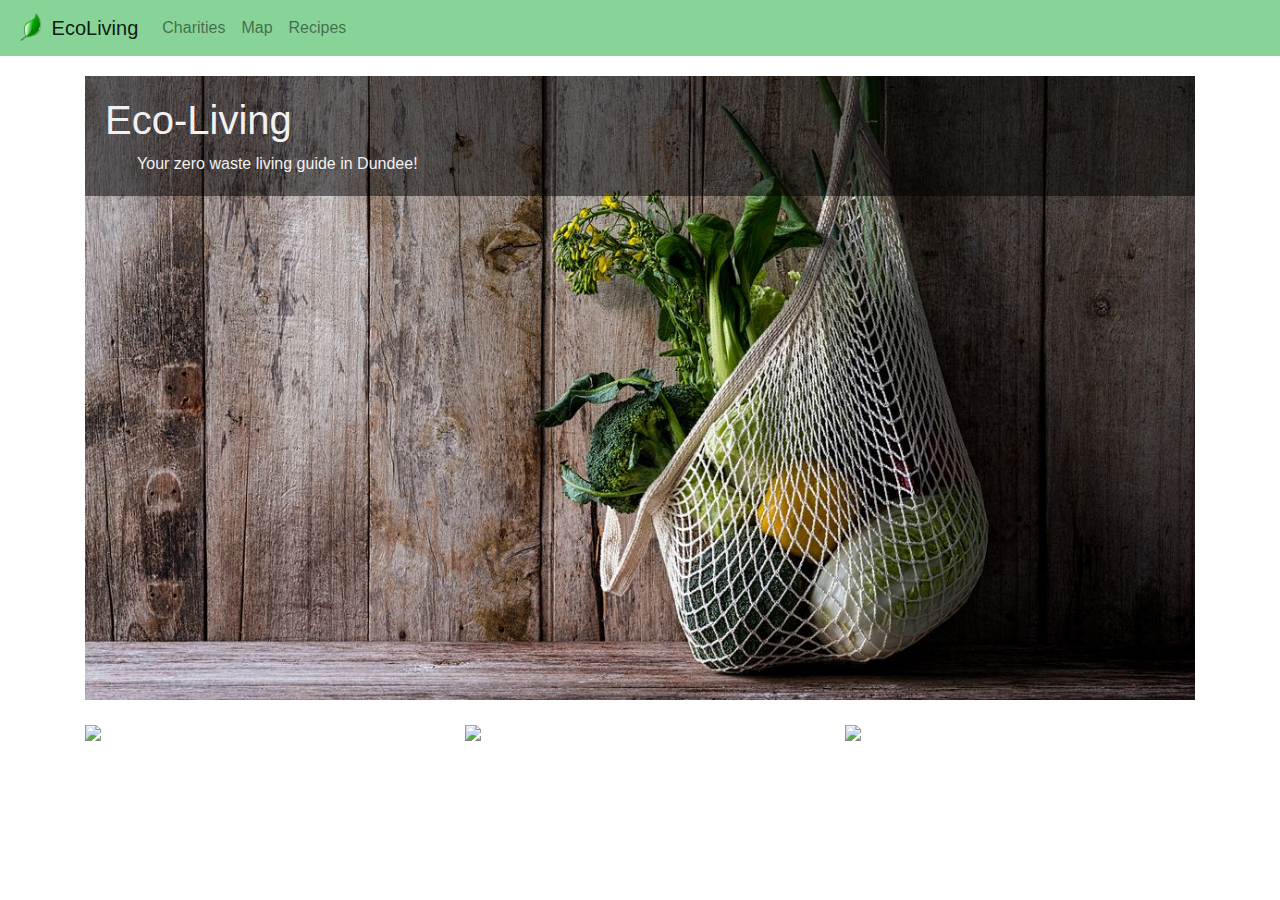
==== index.html @ 0198a75b "added image" ====
<!doctype html>
<html lang="en">

<head>
  <meta charset="utf-8">
  <meta name="viewport" content="width=device-width, initial-scale=1, shrink-to-fit=no">
  <meta name="theme-color" content="#88d498">
  <linkrel="manifest"href="manifest.json">


  <link rel="stylesheet" href="https://stackpath.bootstrapcdn.com/bootstrap/4.3.1/css/bootstrap.min.css" integrity="sha384-ggOyR0iXCbMQv3Xipma34MD+dH/1fQ784/j6cY/iJTQUOhcWr7x9JvoRxT2MZw1T" crossorigin="anonymous">
  <link rel="stylesheet" href="style.css">

  <script>
    if ('serviceWorker' in navigator) {
      window.addEventListener('load', function() {
        navigator.serviceWorker.register('/sw.js').then(function(registration) {
          // Registration was successful
          console.log('ServiceWorker registration successful with scope: ', registration.scope);
        }, function(err) {
          // registration failed :(
          console.log('ServiceWorker registration failed: ', err);
        });
      });
    }
  </script>

</head>

<body>
  <!-- nav bar -->
  <nav class="navbar sticky-top navbar-expand-lg navbar-light">
    <a class="navbar-brand" href="index.html">
      <img src="./images/logo192.png" width="30" height="30" class="d-inline-block align-top" alt="">
      EcoLiving
    </a>
    <button class="navbar-toggler" type="button" data-toggle="collapse" data-target="#navbarNavAltMarkup" aria-controls="navbarNavAltMarkup" aria-expanded="false" aria-label="Toggle navigation">
      <span class="navbar-toggler-icon"></span>
    </button>
    <div class="collapse navbar-collapse" id="navbarNavAltMarkup">
      <div class="navbar-nav">
        <a class="nav-item nav-link" href="charities.html">Charities</a>
        <a class="nav-item nav-link" href="map.html">Map</a>
        <a class="nav-item nav-link" href="recipes.html">Recipes</a>
      </div>
    </div>
  </nav>

  <main role="main" class="container">
    <div>
      <div class="infoImageMain">
        <img class="centimg" src="images/mainImageIdea.jpg">
        <div class="content">
          <h1>Eco-Living</h1>
          <p>Your zero waste living guide in Dundee!</p>
        </div>
      </div>

      <div class="row">
        <div class="col">
          <img src="https://picsum.photos/600/500">
        </div>
        <div class="col">
          <img src="https://picsum.photos/600/500">
        </div>
        <div class="col">
          <img src="https://picsum.photos/600/500">
        </div>
      </div>

    </div>
  </main>
  <script src="https://code.jquery.com/jquery-3.3.1.slim.min.js" integrity="sha384-q8i/X+965DzO0rT7abK41JStQIAqVgRVzpbzo5smXKp4YfRvH+8abtTE1Pi6jizo" crossorigin="anonymous"></script>
  <script src="https://cdnjs.cloudflare.com/ajax/libs/popper.js/1.14.7/umd/popper.min.js" integrity="sha384-UO2eT0CpHqdSJQ6hJty5KVphtPhzWj9WO1clHTMGa3JDZwrnQq4sF86dIHNDz0W1" crossorigin="anonymous"></script>
  <script src="https://stackpath.bootstrapcdn.com/bootstrap/4.3.1/js/bootstrap.min.js" integrity="sha384-JjSmVgyd0p3pXB1rRibZUAYoIIy6OrQ6VrjIEaFf/nJGzIxFDsf4x0xIM+B07jRM" crossorigin="anonymous"></script>
</body>

</html>
---- style.css ----
img{
  max-width: 100%;
  height: auto;
}
.navbar{
   background-color: #88d498;
}
.centimg{
  display: block;
  margin:20px auto;
  scale:auto;
}
.centre{
  display: block;
  margin-left: auto;
  margin-right: auto;
  max-width: 100%;
  height: auto;
}
h2{
  margin:0% 3%
}
p{
  margin:0% 3%;
  text-align: justify;

}
.infoImageMain{
  position: relative;
  max-width: auto;
  max-height: auto;
  margin:0 auto;
}
.infoImageMain .content{
  position: absolute;
  top:0;
  background: rgb(0, 0, 0);
  background: rgba(0, 0, 0, 0.5);
  color: #f1f1f1;
  width: 100%;
  padding: 20px;
}
::selection{
  color: white;
  background: #88d498;
}
::-moz-selection{ /* selection for firefox*/
  color: white;
  background: #88d498;
}
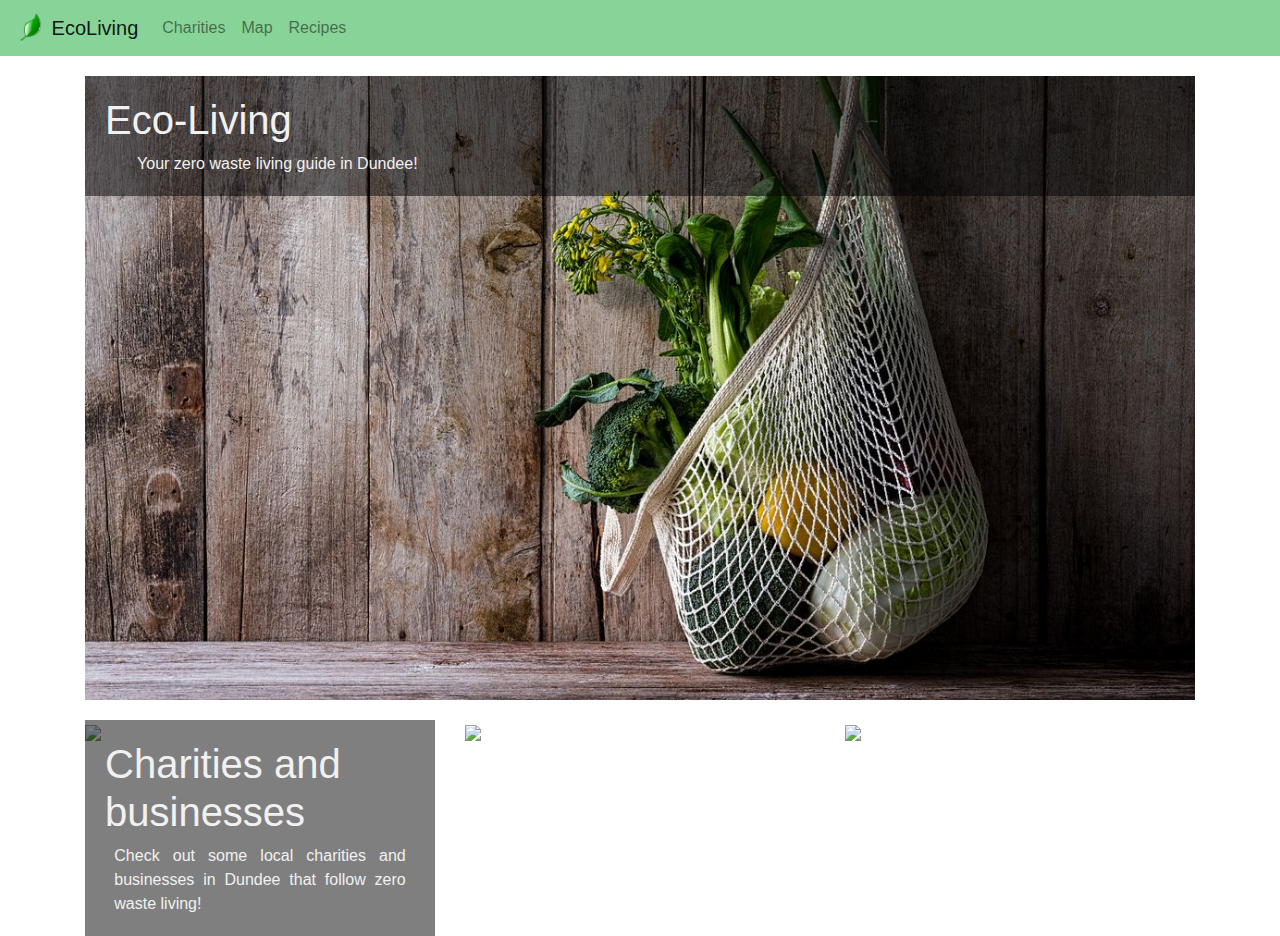
==== commit 2502505c: "added image text for charities" ====
--- a/index.html
+++ b/index.html
@@ -57,9 +57,17 @@
       </div>
 
       <div class="row">
-        <div class="col">
-          <img src="https://picsum.photos/600/500">
-        </div>
+            <div class="col">
+              <div class="infoImageMain">
+                <a href="charities.html">
+                <img src="https://picsum.photos/600/500">
+                </a>
+                  <div class="content">
+                    <h1>Charities and businesses</h1>
+                    <p>Check out some local charities and businesses in Dundee that follow zero waste living!</p>
+                  </div>
+            </div>
+          </div>
         <div class="col">
           <img src="https://picsum.photos/600/500">
         </div>
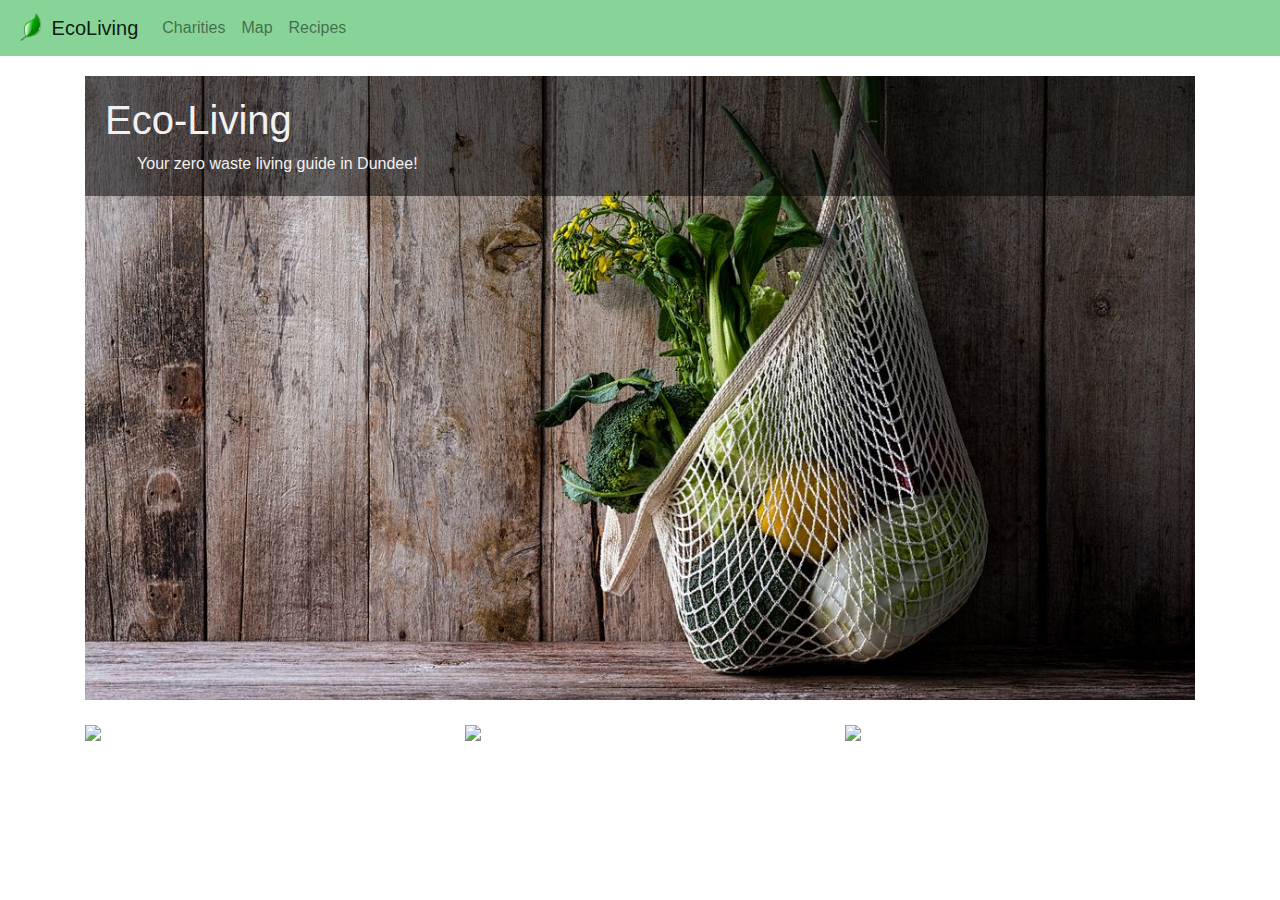
==== commit 641bfca1: "will it work now? who knows." ====
--- a/index.html
+++ b/index.html
@@ -5,8 +5,8 @@
   <meta charset="utf-8">
   <meta name="viewport" content="width=device-width, initial-scale=1, shrink-to-fit=no">
   <meta name="theme-color" content="#88d498">
-  <linkrel="manifest"href="manifest.json">
 
+  <link rel="manifest" href="manifest.json">
 
   <link rel="stylesheet" href="https://stackpath.bootstrapcdn.com/bootstrap/4.3.1/css/bootstrap.min.css" integrity="sha384-ggOyR0iXCbMQv3Xipma34MD+dH/1fQ784/j6cY/iJTQUOhcWr7x9JvoRxT2MZw1T" crossorigin="anonymous">
   <link rel="stylesheet" href="style.css">
@@ -57,17 +57,9 @@
       </div>
 
       <div class="row">
-            <div class="col">
-              <div class="infoImageMain">
-                <a href="charities.html">
-                <img src="https://picsum.photos/600/500">
-                </a>
-                  <div class="content">
-                    <h1>Charities and businesses</h1>
-                    <p>Check out some local charities and businesses in Dundee that follow zero waste living!</p>
-                  </div>
-            </div>
-          </div>
+        <div class="col">
+          <img src="https://picsum.photos/600/500">
+        </div>
         <div class="col">
           <img src="https://picsum.photos/600/500">
         </div>
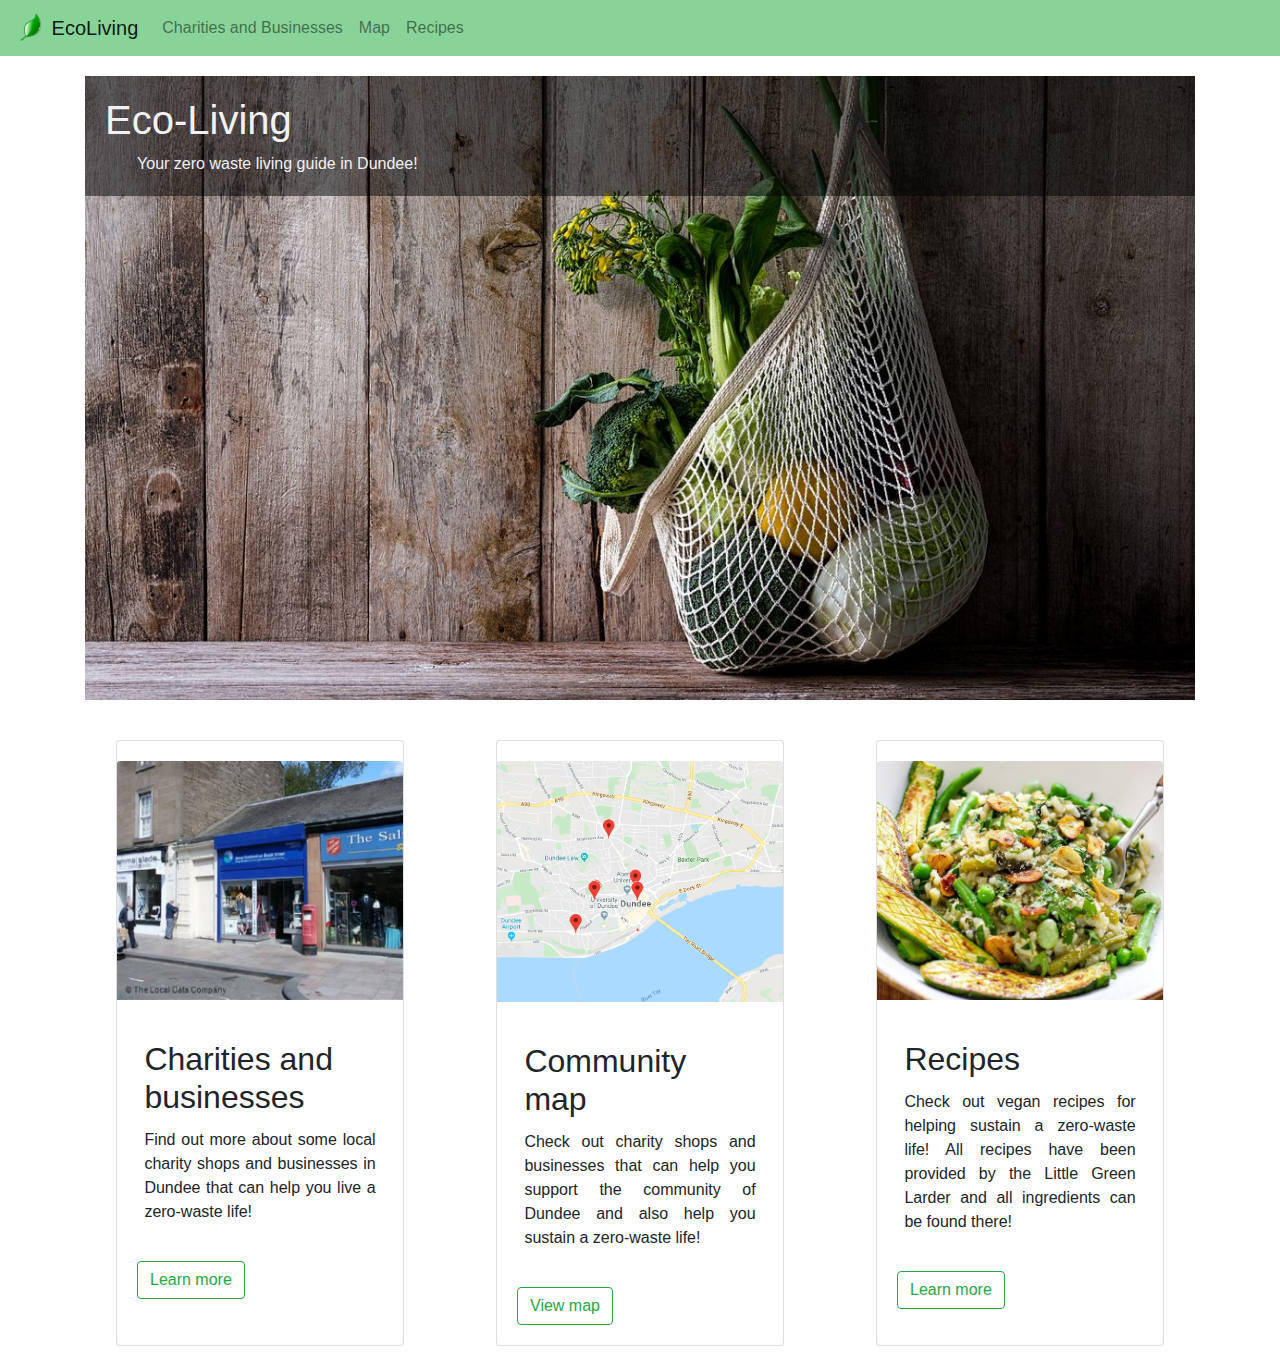
==== commit 9083b3c8: "Bug fixes, slight improvements and revamped index page." ====
--- a/index.html
+++ b/index.html
@@ -2,9 +2,11 @@
 <html lang="en">
 
 <head>
+  <title>Home</title>
   <meta charset="utf-8">
   <meta name="viewport" content="width=device-width, initial-scale=1, shrink-to-fit=no">
   <meta name="theme-color" content="#88d498">
+  <link rel="manifest" href="manifest.json">
 
   <link rel="manifest" href="manifest.json">
 
@@ -39,9 +41,9 @@
     </button>
     <div class="collapse navbar-collapse" id="navbarNavAltMarkup">
       <div class="navbar-nav">
-        <a class="nav-item nav-link" href="charities.html">Charities</a>
+        <a class="nav-item nav-link" href="charities.html">Charities and Businesses</a>
         <a class="nav-item nav-link" href="map.html">Map</a>
-        <a class="nav-item nav-link" href="recipes.html">Recipes</a>
+        <a class="nav-item nav-link" href="recipe.html">Recipes</a>
       </div>
     </div>
   </nav>
@@ -57,16 +59,38 @@
       </div>
 
       <div class="row">
-        <div class="col">
-          <img src="https://picsum.photos/600/500">
-        </div>
-        <div class="col">
-          <img src="https://picsum.photos/600/500">
-        </div>
-        <div class="col">
-          <img src="https://picsum.photos/600/500">
-        </div>
+            <div class="card cardSpacing" style="width: 18rem;">
+              <img src="./images/charities_image.jpg" class="centimg2 card-img-top" alt="...">
+              <div class="card-body">
+                <h2 class="card-title">Charities and businesses</h2>
+                <p class="card-text">Find out more about some local charity shops and businesses in Dundee that can help you live a zero-waste life!
+                </p>
+                <pre> </pre>
+                <a href="charities.html" class="btn btn-outline-success">Learn more</a>
+              </div>
+            </div>
+            <div class="card cardSpacing" style="width: 18rem;">
+              <img src="./images/mapImageIndex.png" class="centimg2 card-img-top" alt="Picture of the map">
+              <div class="card-body">
+                <h2 class="card-title">Community map</h2>
+                <p class="card-text">Check out charity shops and businesses that can help you  support the community of Dundee and also help you sustain a zero-waste life!
+                </p>
+                <pre> </pre>
+                <a href="map.html" class="btn btn-outline-success">View map</a>
+              </div>
+            </div>
+            <div class="card cardSpacing" style="width: 18rem;">
+              <img src="./images/recipes_image.jpg" class="centimg2 card-img-top" alt="pic of vegan food for Little Green Larder recipes page. ">
+              <div class="card-body">
+                <h2 class="card-title">Recipes</h2>
+                <p class="card-text">Check out vegan recipes for helping sustain a zero-waste life! All recipes have been provided by the Little Green Larder and all ingredients can be found there!
+                </p>
+                <pre> </pre>
+                <a href="recipe.html" class="btn btn-outline-success">Learn more</a>
+              </div>
+            </div>
       </div>
+
 
     </div>
   </main>
--- a/style.css
+++ b/style.css
@@ -5,10 +5,14 @@
 .navbar{
    background-color: #88d498;
 }
-.centimg{
+.centimg, .centimg2{
   display: block;
   margin:20px auto;
   scale:auto;
+}
+.centimg2{
+  max-width: 100%;
+  max-height: 300px;
 }
 .centre{
   display: block;
@@ -24,6 +28,10 @@
   margin:0% 3%;
   text-align: justify;
 
+}
+p.index {
+  padding: 5%,0%;
+  text-align: justify;
 }
 .infoImageMain{
   position: relative;
@@ -48,3 +56,16 @@
   color: white;
   background: #88d498;
 }
+button{
+  text-align: center
+}
+a .button{
+  margin:auto;
+}
+.cardSpacing{
+  /*this is mainly for the larger layouts where they need to be inline with the main photo*/
+  display: block;
+  margin:20px auto;
+  scale:auto;
+  max-width: 100%
+}
